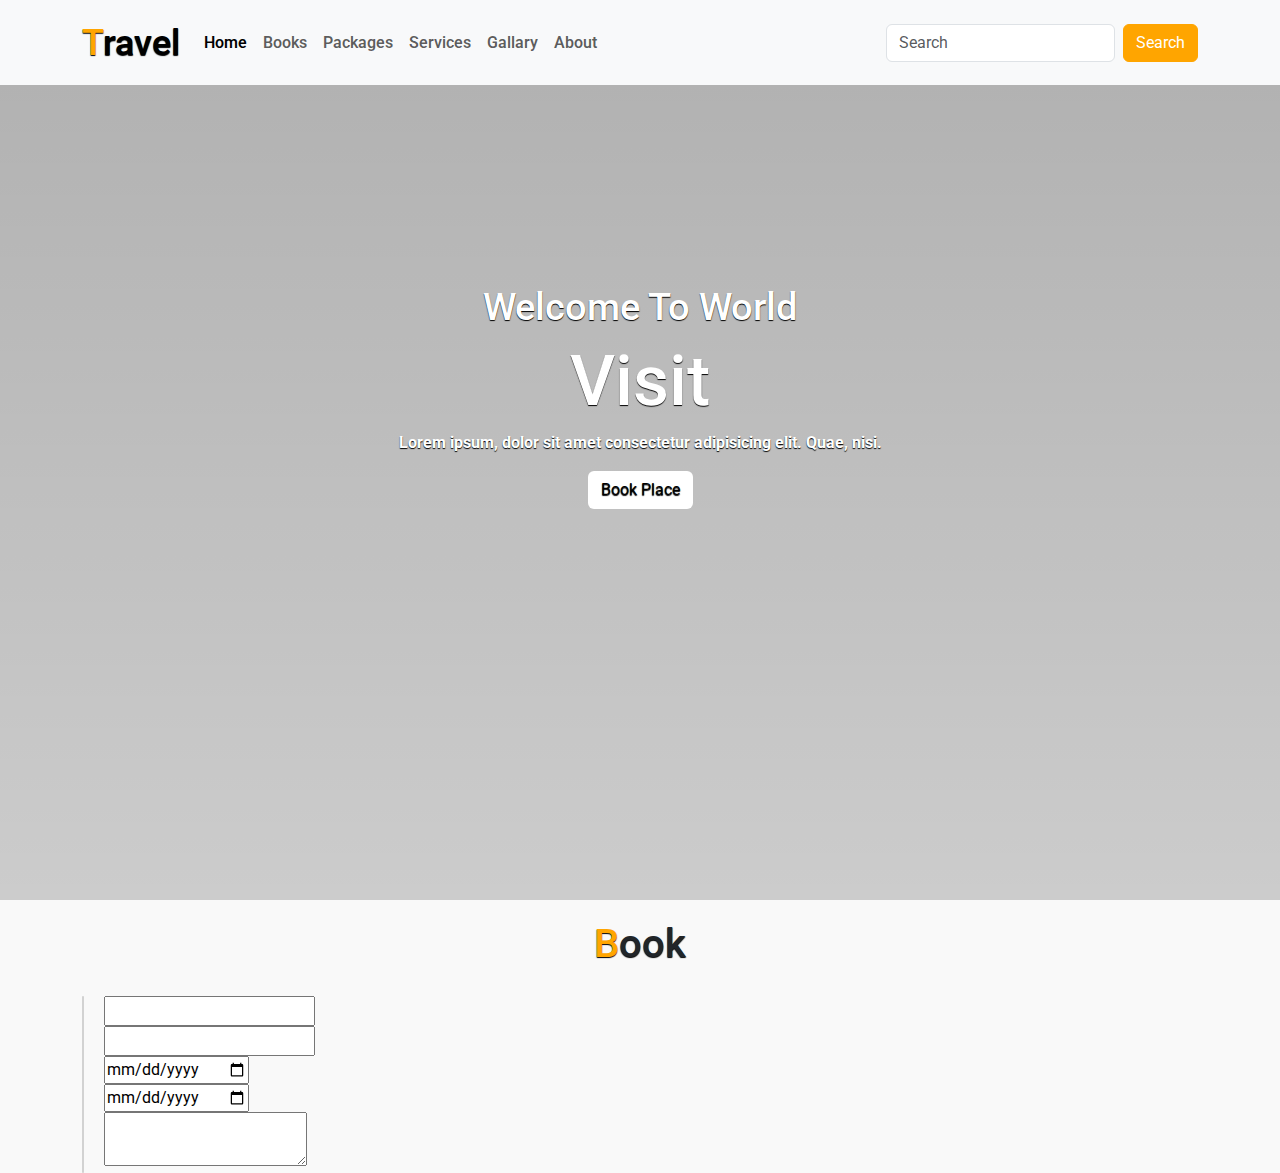
==== html/html.html @ ecad00f1 "file" ====
<!DOCTYPE html>
<html lang="en">
<head>
    <meta charset="UTF-8">
    <meta name="viewport" content="width=device-width, initial-scale=1.0">
    <title>Travel Website</title>
    <link rel="stylesheet" href="/css/bootstrap.min.css">
    <link rel="stylesheet" href="/css/all.min.css">
    <link rel="stylesheet" href="/css/css.css">
    <link rel="preconnect" href="https://fonts.googleapis.com">
    <link rel="preconnect" href="https://fonts.gstatic.com" crossorigin>
    <link href="https://fonts.googleapis.com/css2?family=Roboto:wght@300;400;500;700;900&display=swap" rel="stylesheet">
</head>
<body>
    <nav class="navbar navbar-expand-lg bg-body-tertiary">
        <div class="container">
            <a class="navbar-brand" href="/html/html.html"><span>T</span>ravel</a>
            <button class="navbar-toggler" type="button" data-bs-toggle="collapse" data-bs-target="#navbarTogglerDemo03"
                aria-controls="navbarTogglerDemo03" aria-expanded="false" aria-label="Toggle navigation">
                <span> <i class="fa-solid fa-bars"></i></span>
            </button>
            <div class="collapse navbar-collapse" id="navbarTogglerDemo03">
                <ul class="navbar-nav me-auto mb-2 mb-lg-0">
                    <li class="nav-item">
                        <a class="nav-link active" aria-current="page" href="#">Home</a>
                    </li>
                    <li class="nav-item">
                        <a class="nav-link" href="#book">Books</a>
                    </li>
                    <li class="nav-item">
                        <a class="nav-link" href="#packages">Packages</a>
                    </li>
                    <li class="nav-item">
                        <a class="nav-link" href="#services">Services</a>
                    </li>
                    <li class="nav-item">
                        <a class="nav-link" href="#gallary">Gallary</a>
                    </li>
                    <li class="nav-item">
                        <a class="nav-link" href="#about">About</a>
                    </li>
                </ul>
                <form class="d-flex" role="search">
                    <input class="form-control me-2" type="search" placeholder="Search" aria-label="Search">
                    <button class="btn btn-outline-success" type="submit">Search</button>
                </form>
            </div>
        </div>
    </nav>


    <div class="home">
        <div class="content">
            <h3>Welcome To World</h3>
            <h1>Visit <span class="changecontent"></span></h1>
            <p>Lorem ipsum, dolor sit amet consectetur adipisicing elit. Quae, nisi.</p>
            <a class="btn" href="#book">Book Place</a>
        </div>
    </div>

    <div class="book">
        <div class="container">
            <div class="title">
                <h1><span>B</span>ook</h1>
            </div>
            <div class="books d-md-flex d-lg-flex ">
                <div class="card"><img src="/images/book-img.png" alt=""></div>
                <form action="">
                    <input class="d-block" type="text">
                    <input  class="d-block" type="text">
                    <input  class="d-block" type="date">
                    <input  class="d-block" type="date">
                    <textarea class=""></textarea>
                </form>
            </div>
        </div>
    </div>

    <script src="/js/bootstrap.bundle.min.js"></script>
    <script src="/js/all.min.js"></script>
    <script src="/js/js.js"></script>
</body>
</html>
---- css/css.css ----
:root{
    --main-color:#ffa500;
    --sec-color:#f9f9f9;
}
/* constant */
ul{
    list-style: none;
}
a{
    text-decoration: none;
}
/* constant */
body{
    font-family: "Roboto", sans-serif;
}
.title{
text-align: center;
padding-top: 20px;
padding-bottom: 20px;
}
.title h1{
text-shadow: 0px 1px 1px black;
}
.title span{
    color: var(--main-color);
}
/* nav */
nav{
height: 85px;
font-size: 16px;
font-weight: 550;
}
.navbar .navbar-brand{
font-size: 36px;
font-weight: 550;
text-shadow: 0px 1px 1px black;
}
.navbar .navbar-brand span{
color: var(--main-color);
}
.navbar-toggler span{
    color: var(--main-color);
    border: none;
}
.navbar ul{
    color: black;
}
.navbar .li{

}
.navbar .li:hover{
    color: white;
    background-color: var(--main-color);
}
.navbar .li a{
    color: black;
}
.btn-outline-success{
    background-color: var(--main-color);
    color: white;
    border-color: var(--main-color);
}
/* nav */
/* home */
.home{
    width: 100%;
    height: calc(100vh - 85px);
    background-image: linear-gradient(rgba(0,0,0,0.3),rgba(0,0,0,0.2)), url(/images/about-img.png);
    background-size: cover;
}
.home .content{
    text-align: center;
    padding-top: 200px;
    color: white;
}
.home .content h3{
font-size: 38px;
    text-shadow: 0px 1px 1px black;
}
.home .content h1{
font-size: 70px;
    text-shadow: 0px 1px 1px black;
}
.home .content span{
    color: var(--main-color);
}
.changecontent::after{
    content: ' ';
    color: #ffa500;
    text-shadow: 0px 1px 1px black;
    animation: changetext 10s infinite linear;
}
@keyframes changetext{
    0%{content: "France";}
    10%{content: "Spain";}
    20%{content: "United States";}
    30%{content: "China";}
    40%{content: "India";}
    50%{content: "Pakistan";}
    60%{content: "Italy";}
    70%{content: "Turkey";}
    80%{content: "Mexico";}
    90%{content: "Germany";}
    100%{content: "United kingdom";}
} 
.home .content p{
    font-weight: bold;
        text-shadow: 0px 1px 1px black;
}
.home .content a{
    background-color: white;
    color: black;
    font-size: medium;
    font-weight: normal;
    text-shadow: 0px 1px 1px black;
}
.home .content a:hover{
    background-color: var(--main-color);
    color: white;
}
/* home*/
/* book */
.book{
    background-color:var(--sec-color);
}
.book .books{
gap: 20px;
}
.book .books div{
    background-color: white;
    box-shadow: 0px 5px 9px -5px black;
    border-radius: 10px;
    
}
.books .book form{

}
/* book */
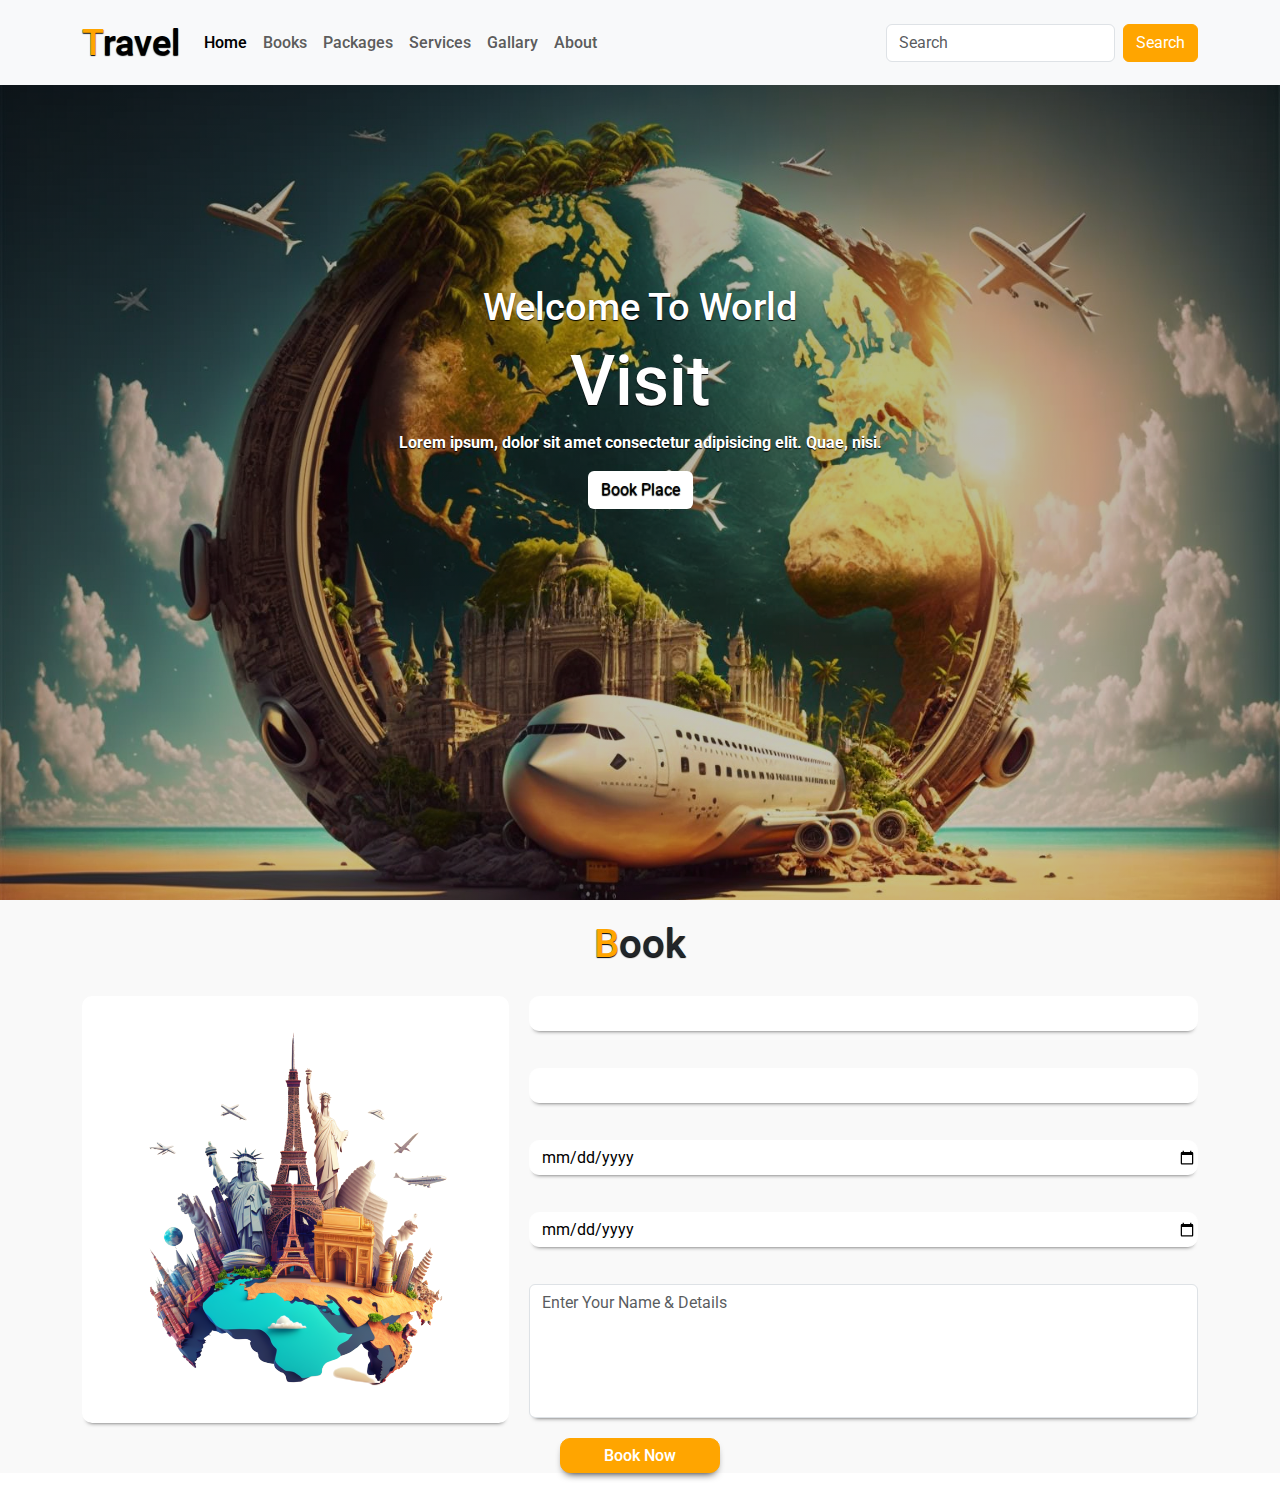
==== commit 51cb8b79: "book" ====
--- a/html/html.html
+++ b/html/html.html
@@ -58,23 +58,26 @@
         </div>
     </div>
 
-    <div class="book">
+
+    <div class="book ">
         <div class="container">
             <div class="title">
                 <h1><span>B</span>ook</h1>
             </div>
             <div class="books d-md-flex d-lg-flex ">
                 <div class="card"><img src="/images/book-img.png" alt=""></div>
-                <form action="">
-                    <input class="d-block" type="text">
-                    <input  class="d-block" type="text">
-                    <input  class="d-block" type="date">
-                    <input  class="d-block" type="date">
-                    <textarea class=""></textarea>
+                <form action="" class="flex-grow-1">
+                    <input class="d-block w-100" type="text">
+                    <input  class="d-block w-100" type="text">
+                    <input  class="d-block w-100" type="date">
+                    <input  class="d-block w-100" type="date">
+                    <textarea class="w-100 form-control" rows="5" name="text" placeholder="Enter Your Name & Details"></textarea>
                 </form>
             </div>
+            <input type="submit" value="Book Now" class="submit d-block ms-auto me-auto " required >
         </div>
     </div>
+
 
     <script src="/js/bootstrap.bundle.min.js"></script>
     <script src="/js/all.min.js"></script>
--- a/css/css.css
+++ b/css/css.css
@@ -128,11 +128,36 @@
 }
 .book .books div{
     background-color: white;
-    box-shadow: 0px 5px 9px -5px black;
+    box-shadow: 0px 5px 5px -6px black;
     border-radius: 10px;
-    
+    margin-bottom: 15px;
+    border: white;
 }
-.books .book form{
+.book form{
 
 }
+.book input{
+    border-radius: 10px;
+    box-shadow: 0px 5px 5px -6px black;
+    margin-bottom: 37px;
+    border: 1px solid white;
+    height: 35px;
+    padding-left: 12px;
+}
+.books textarea{
+    resize: none;
+    box-shadow: 0px 5px 5px -6px black;
+}
+.book .submit{
+    background-color: var(--main-color);
+    color: white;
+    border-radius: 10px;
+    padding-left: 15px;
+    padding-right: 15px;
+    border: 1px solid var(--main-color);
+    box-shadow: 0px 5px 9px -5px black;
+    width: 160px;
+    font-size: 16px;
+    font-weight: 550;
+}
 /* book */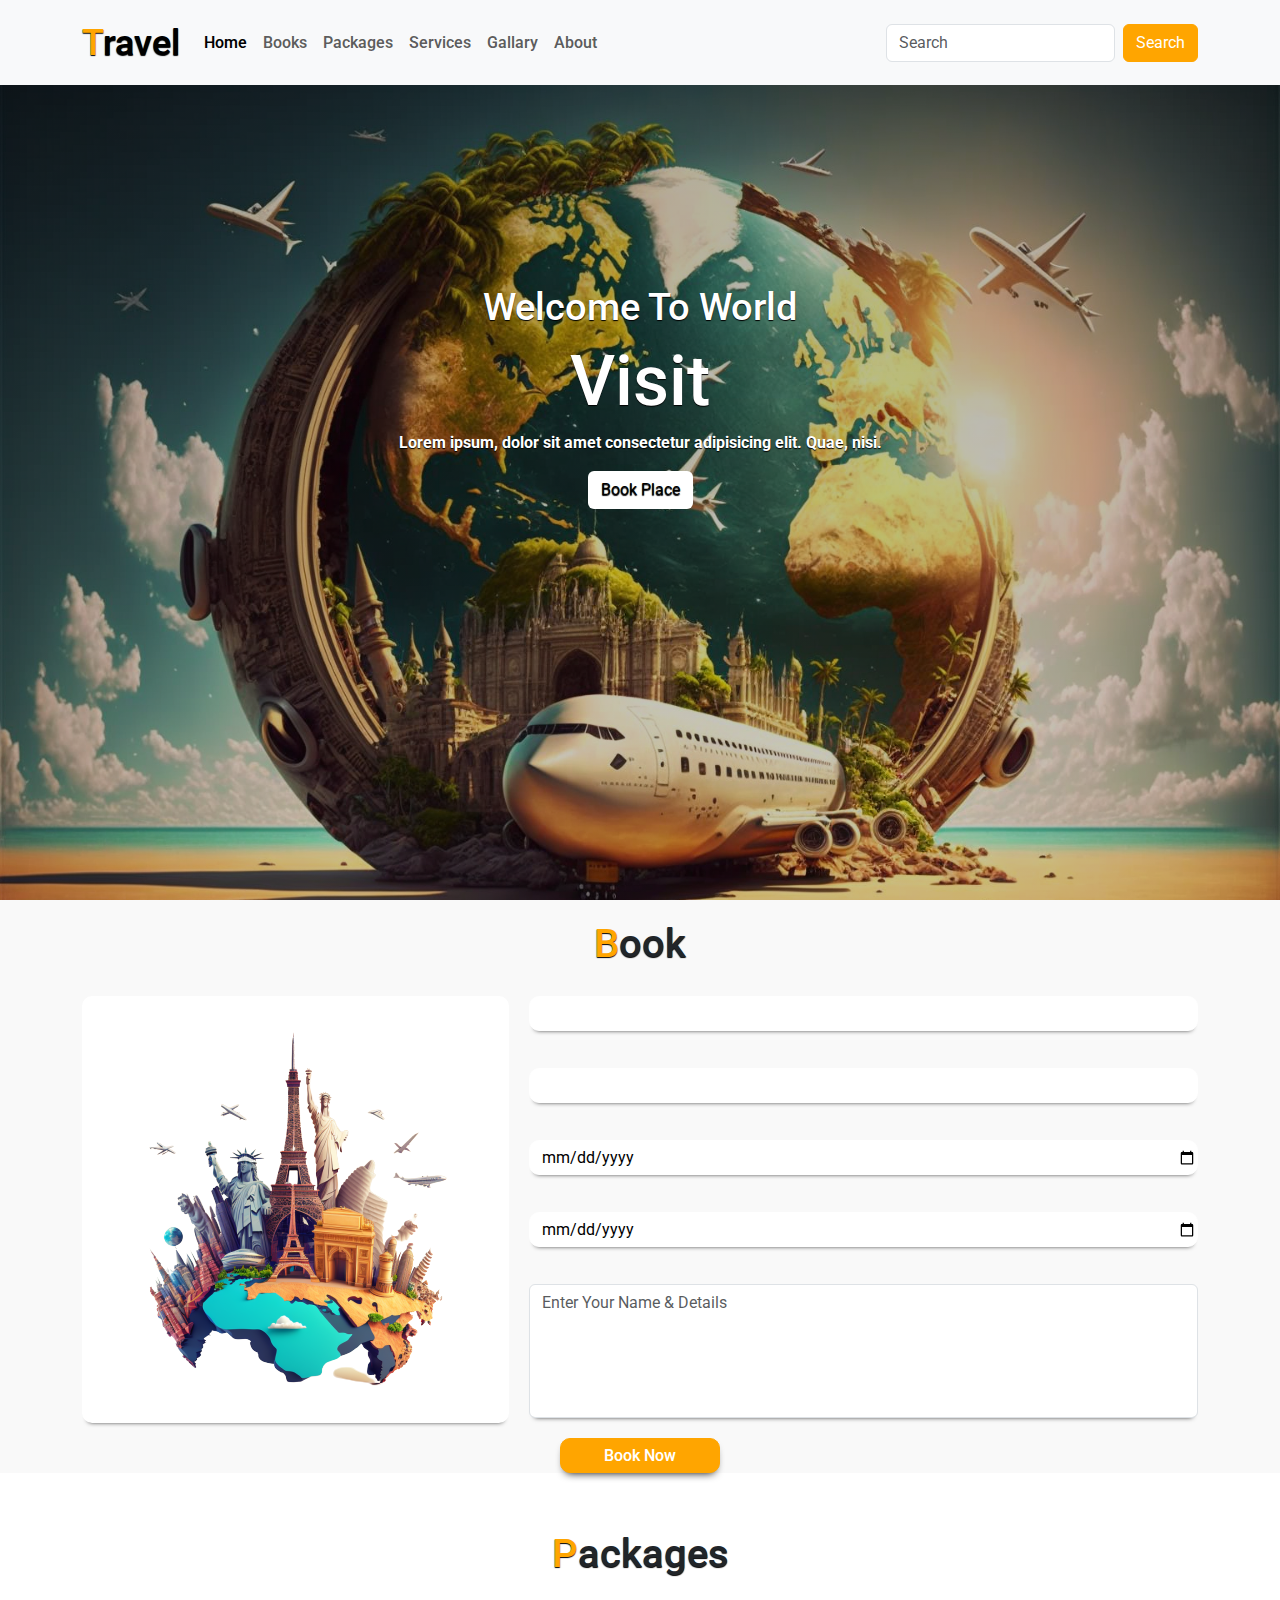
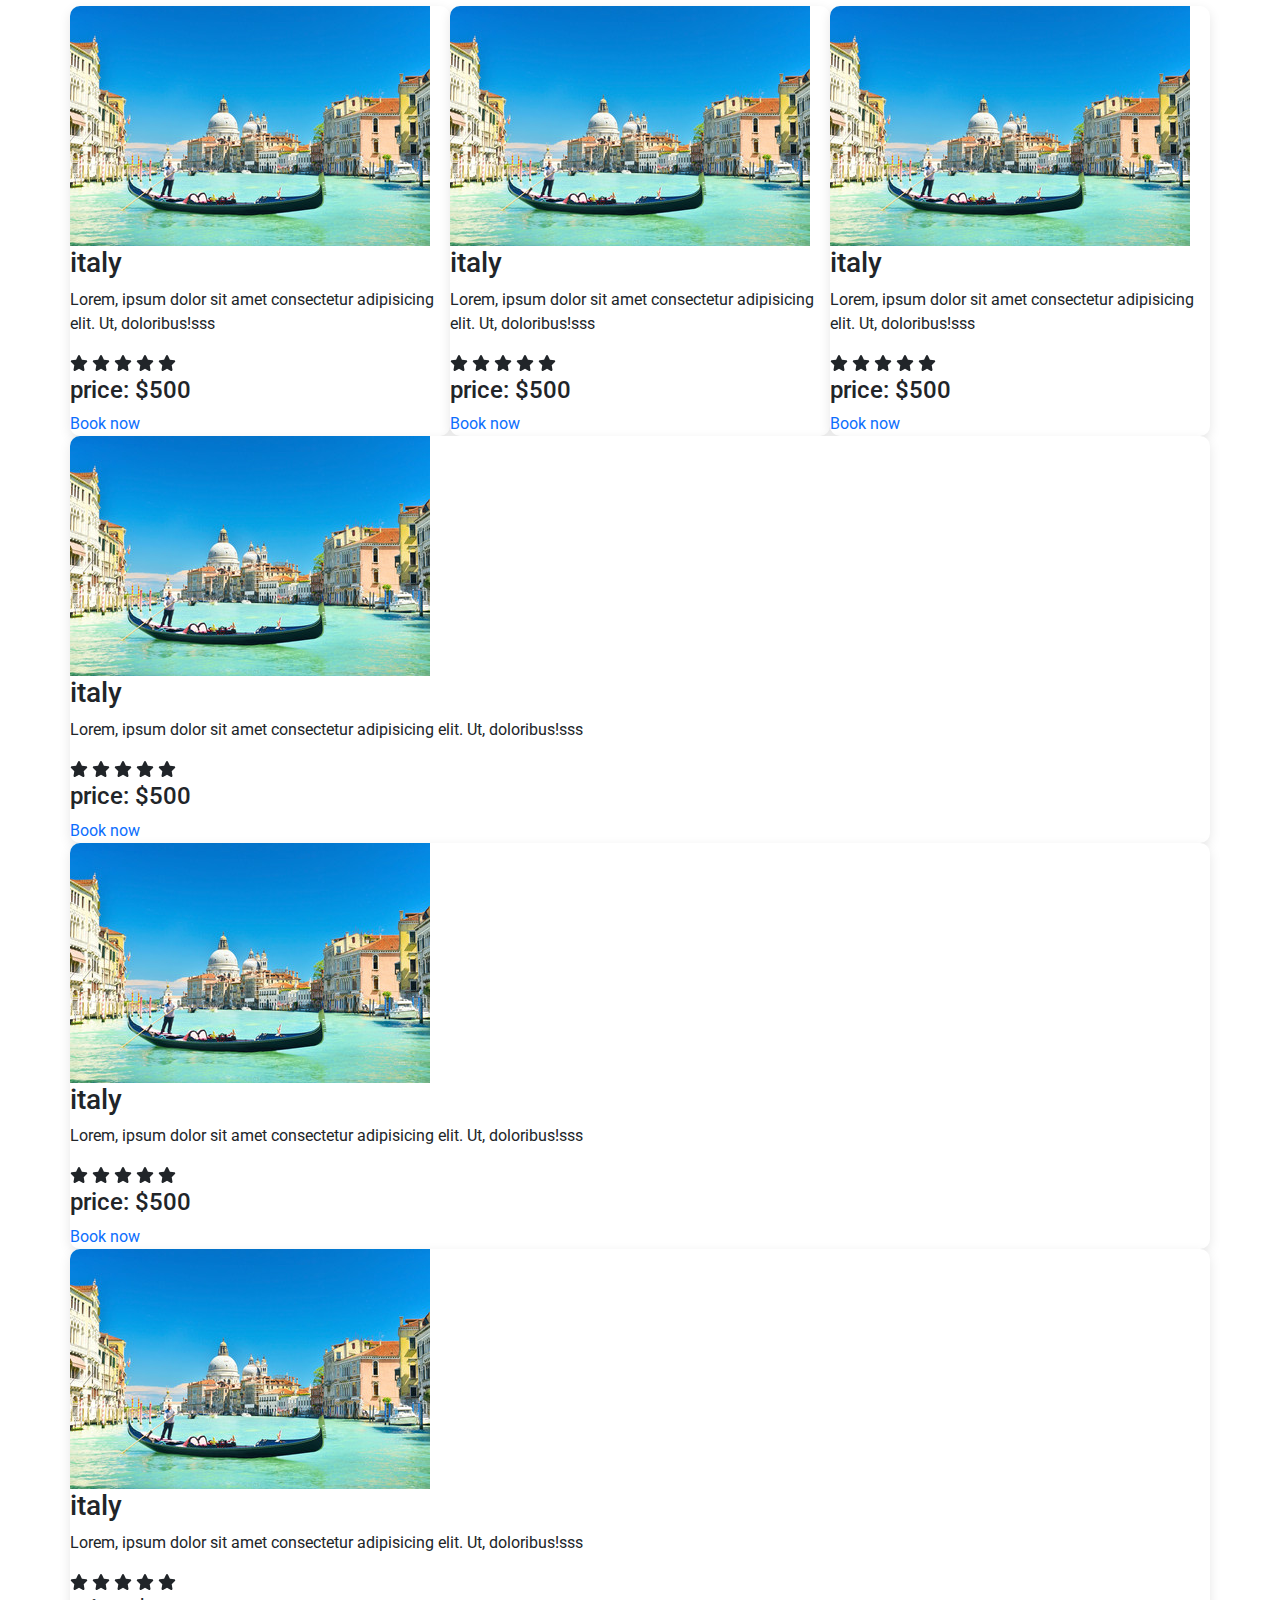
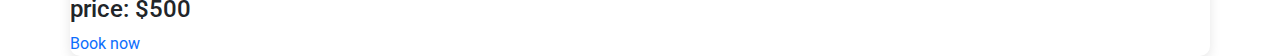
==== commit 0cc68561: "book" ====
--- a/html/html.html
+++ b/html/html.html
@@ -79,6 +79,119 @@
     </div>
 
 
+    <div class="packages">
+        <div class="container">
+            <div class="title">
+                <h1><span>P</span>ackages</h1>
+            </div>
+            <div class="row">
+                <div class="card-body col-4">
+                    <img src="/images/italy.png" alt="" >
+                    <div class="info">
+                        <h3>italy</h3>
+                        <p>Lorem, ipsum dolor sit amet consectetur adipisicing elit. Ut, doloribus!sss</p>
+                        <div class="rate">
+                            <i class="fa-solid fa-star "></i>
+                            <i class="fa-solid fa-star "></i>
+                            <i class="fa-solid fa-star "></i>
+                            <i class="fa-solid fa-star "></i>
+                            <i class="fa-solid fa-star "></i>
+                        
+                        </div>
+                        <h4>price: <span>$500</span></h4>
+                        <a href="#">Book now</a>
+                    </div>
+                </div>
+                <div class="card-body col-4">
+                    <img src="/images/italy.png" alt="" >
+                    <div class="info">
+                        <h3>italy</h3>
+                        <p>Lorem, ipsum dolor sit amet consectetur adipisicing elit. Ut, doloribus!sss</p>
+                        <div class="rate">
+                            <i class="fa-solid fa-star "></i>
+                            <i class="fa-solid fa-star "></i>
+                            <i class="fa-solid fa-star "></i>
+                            <i class="fa-solid fa-star "></i>
+                            <i class="fa-solid fa-star "></i>
+                        
+                        </div>
+                        <h4>price: <span>$500</span></h4>
+                        <a href="#">Book now</a>
+                    </div>
+                </div>
+                <div class="card-body col-4">
+                    <img src="/images/italy.png" alt="" >
+                    <div class="info">
+                        <h3>italy</h3>
+                        <p>Lorem, ipsum dolor sit amet consectetur adipisicing elit. Ut, doloribus!sss</p>
+                        <div class="rate">
+                            <i class="fa-solid fa-star "></i>
+                            <i class="fa-solid fa-star "></i>
+                            <i class="fa-solid fa-star "></i>
+                            <i class="fa-solid fa-star "></i>
+                            <i class="fa-solid fa-star "></i>
+                        
+                        </div>
+                        <h4>price: <span>$500</span></h4>
+                        <a href="#">Book now</a>
+                    </div>
+                </div>
+            </div>
+            <div class="row">
+                <div class="card-body col">
+                    <img src="/images/italy.png" alt="" >
+                    <div class="info">
+                        <h3>italy</h3>
+                        <p>Lorem, ipsum dolor sit amet consectetur adipisicing elit. Ut, doloribus!sss</p>
+                        <div class="rate">
+                            <i class="fa-solid fa-star "></i>
+                            <i class="fa-solid fa-star "></i>
+                            <i class="fa-solid fa-star "></i>
+                            <i class="fa-solid fa-star "></i>
+                            <i class="fa-solid fa-star "></i>
+                        
+                        </div>
+                        <h4>price: <span>$500</span></h4>
+                        <a href="#">Book now</a>
+                    </div>
+                </div>
+                <div class="card-body col">
+                    <img src="/images/italy.png" alt="" >
+                    <div class="info">
+                        <h3>italy</h3>
+                        <p>Lorem, ipsum dolor sit amet consectetur adipisicing elit. Ut, doloribus!sss</p>
+                        <div class="rate">
+                            <i class="fa-solid fa-star "></i>
+                            <i class="fa-solid fa-star "></i>
+                            <i class="fa-solid fa-star "></i>
+                            <i class="fa-solid fa-star "></i>
+                            <i class="fa-solid fa-star "></i>
+                        
+                        </div>
+                        <h4>price: <span>$500</span></h4>
+                        <a href="#">Book now</a>
+                    </div>
+                </div>
+                <div class="card-body col">
+                    <img src="/images/italy.png" alt="" >
+                    <div class="info">
+                        <h3>italy</h3>
+                        <p>Lorem, ipsum dolor sit amet consectetur adipisicing elit. Ut, doloribus!sss</p>
+                        <div class="rate">
+                            <i class="fa-solid fa-star "></i>
+                            <i class="fa-solid fa-star "></i>
+                            <i class="fa-solid fa-star "></i>
+                            <i class="fa-solid fa-star "></i>
+                            <i class="fa-solid fa-star "></i>
+                        
+                        </div>
+                        <h4>price: <span>$500</span></h4>
+                        <a href="#">Book now</a>
+                    </div>
+                </div>
+            </div>
+        </div>
+    </div>
     <script src="/js/bootstrap.bundle.min.js"></script>
     <script src="/js/all.min.js"></script>
     <script src="/js/js.js"></script>
--- a/css/css.css
+++ b/css/css.css
@@ -160,4 +160,17 @@
     font-size: 16px;
     font-weight: 550;
 }
-/* book */+
+/* book */
+/* packages */
+.packages{
+    
+}
+.card-body{
+    border: none;
+    border-radius: 10px;
+    overflow: hidden;
+    box-shadow: rgba(0,0,0,0.1) 0px 4px 12px;
+    background-color: white;
+}
+/* packages */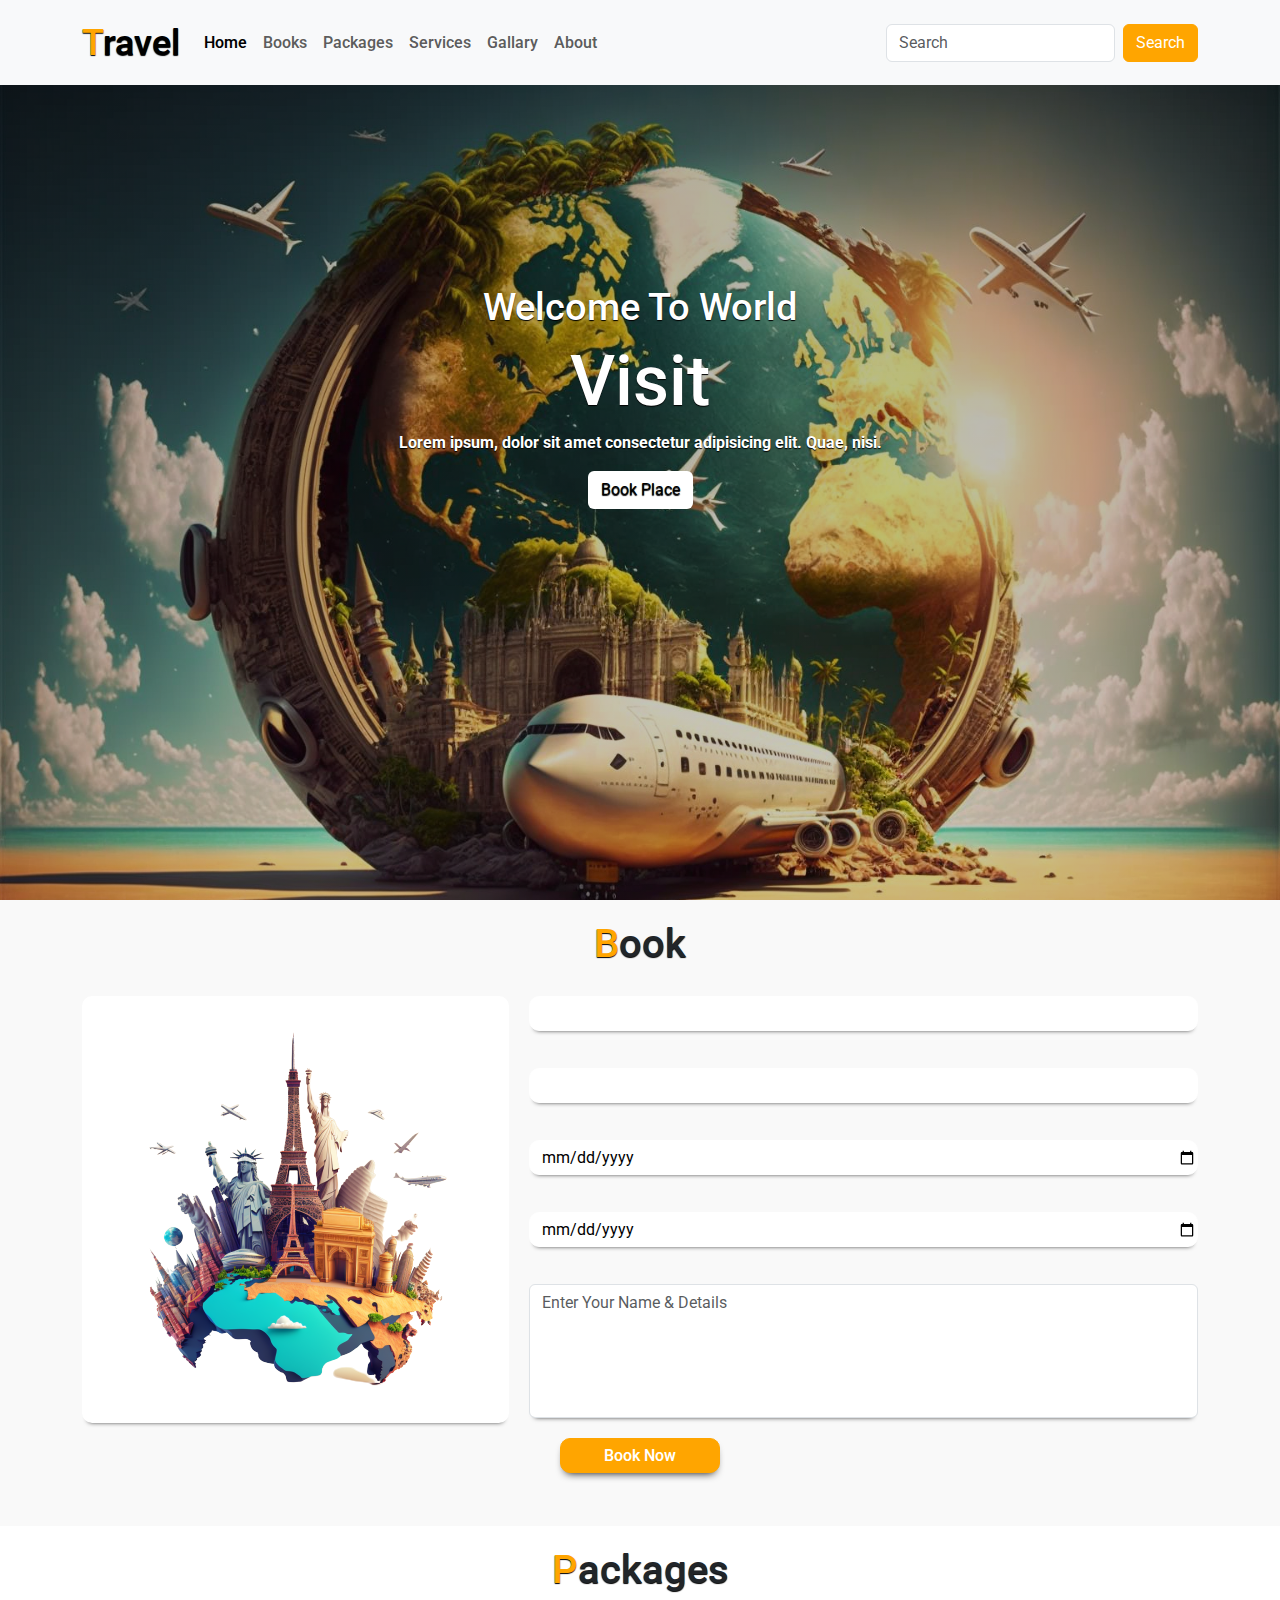
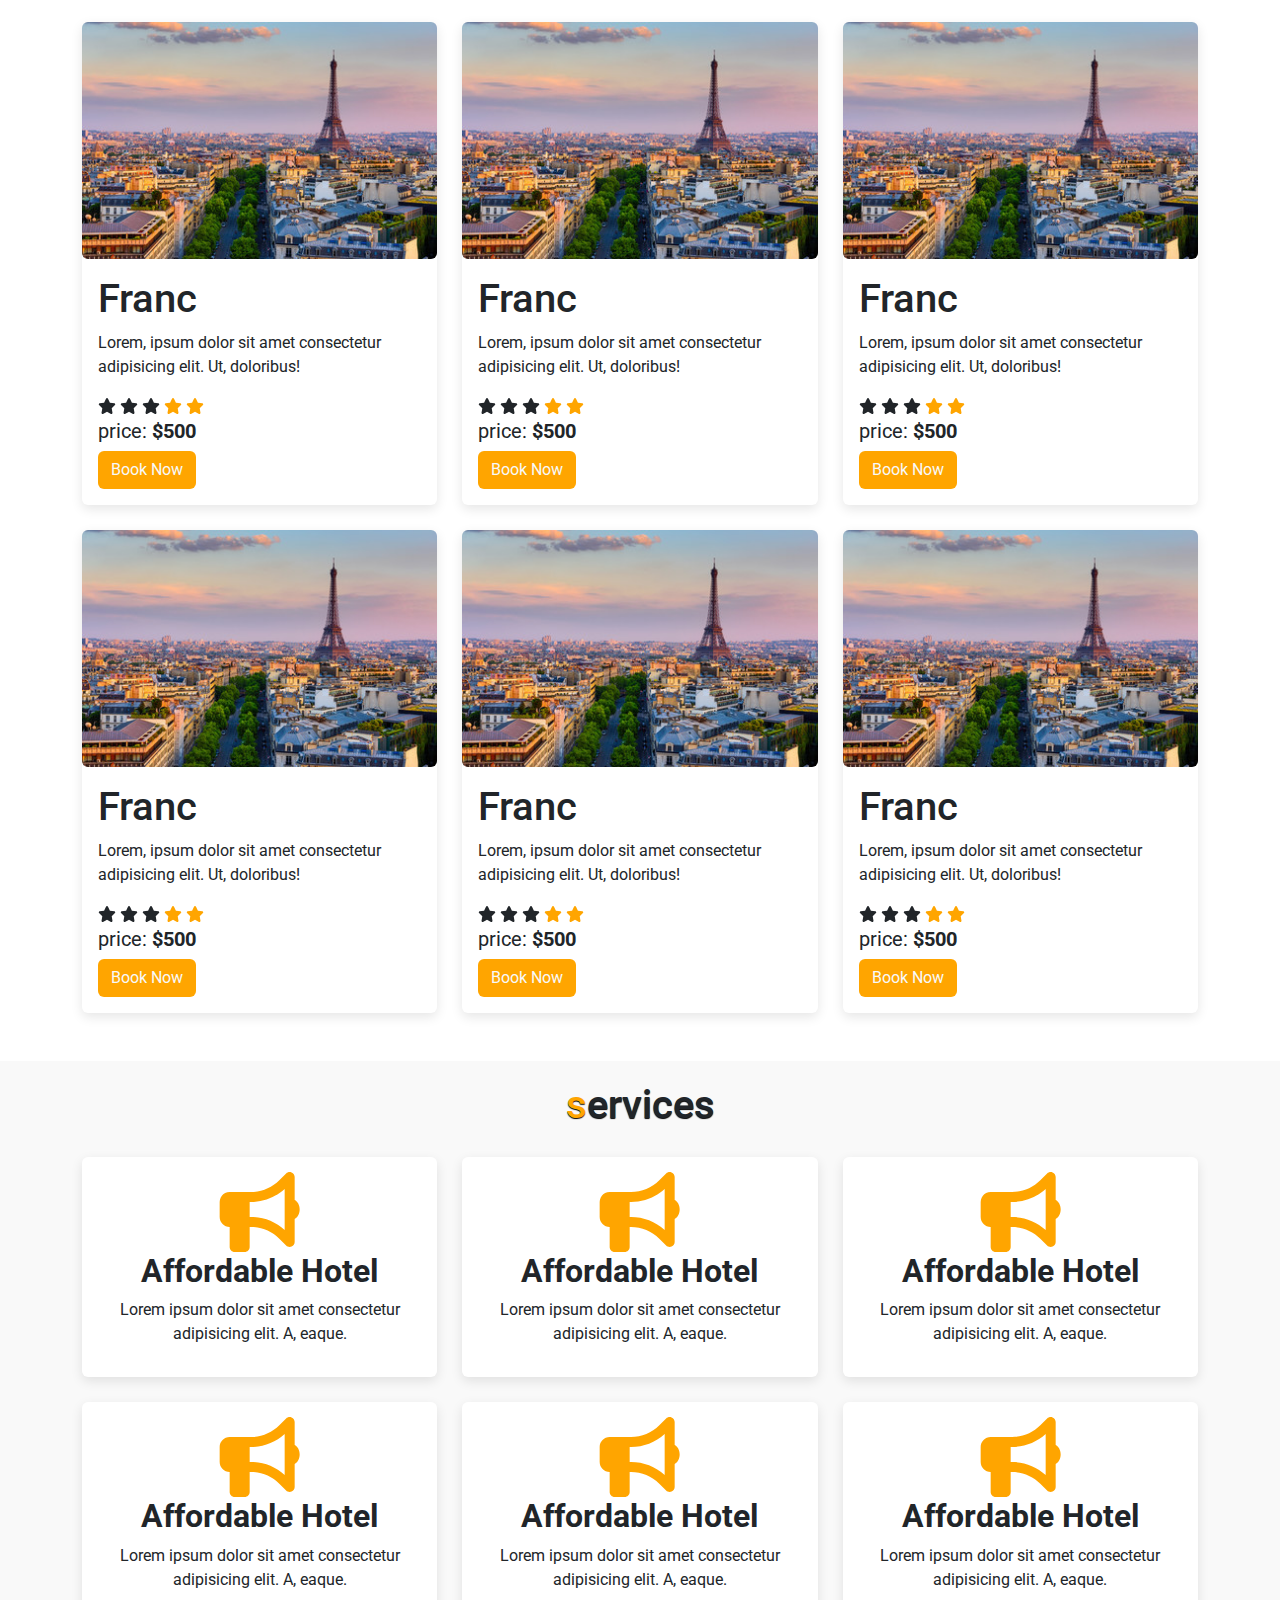
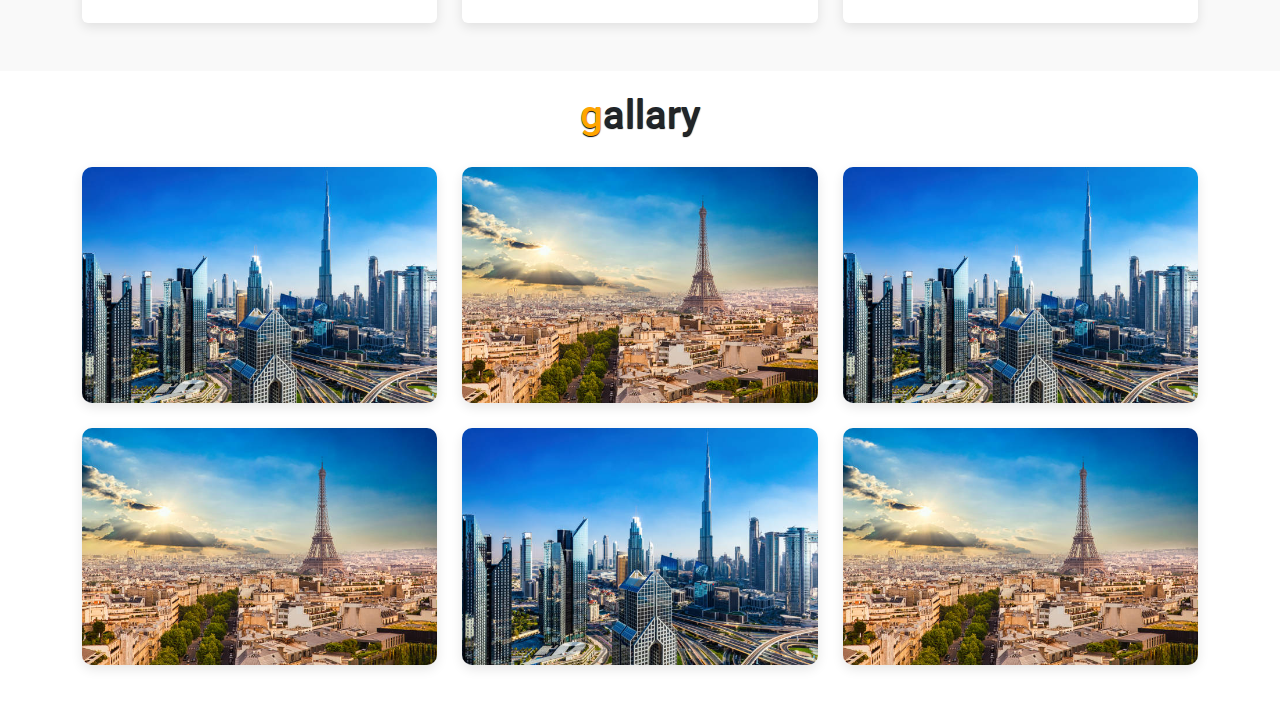
==== commit c27ed6b8: "gallary pac" ====
--- a/html/html.html
+++ b/html/html.html
@@ -49,7 +49,7 @@
     </nav>
 
 
-    <div class="home">
+    <div class="home pb-5">
         <div class="content">
             <h3>Welcome To World</h3>
             <h1>Visit <span class="changecontent"></span></h1>
@@ -59,7 +59,7 @@
     </div>
 
 
-    <div class="book ">
+    <div class="book pb-3 ">
         <div class="container">
             <div class="title">
                 <h1><span>B</span>ook</h1>
@@ -79,119 +79,196 @@
     </div>
 
 
-    <div class="packages">
+    <div class="packages pb-5">
         <div class="container">
             <div class="title">
                 <h1><span>P</span>ackages</h1>
             </div>
-            <div class="row">
-                <div class="card-body col-4">
-                    <img src="/images/italy.png" alt="" >
-                    <div class="info">
-                        <h3>italy</h3>
-                        <p>Lorem, ipsum dolor sit amet consectetur adipisicing elit. Ut, doloribus!sss</p>
-                        <div class="rate">
-                            <i class="fa-solid fa-star "></i>
-                            <i class="fa-solid fa-star "></i>
-                            <i class="fa-solid fa-star "></i>
-                            <i class="fa-solid fa-star "></i>
-                            <i class="fa-solid fa-star "></i>
-                        
-                        </div>
-                        <h4>price: <span>$500</span></h4>
-                        <a href="#">Book now</a>
-                    </div>
-                </div>
-                <div class="card-body col-4">
-                    <img src="/images/italy.png" alt="" >
-                    <div class="info">
-                        <h3>italy</h3>
-                        <p>Lorem, ipsum dolor sit amet consectetur adipisicing elit. Ut, doloribus!sss</p>
-                        <div class="rate">
-                            <i class="fa-solid fa-star "></i>
-                            <i class="fa-solid fa-star "></i>
-                            <i class="fa-solid fa-star "></i>
-                            <i class="fa-solid fa-star "></i>
-                            <i class="fa-solid fa-star "></i>
-                        
-                        </div>
-                        <h4>price: <span>$500</span></h4>
-                        <a href="#">Book now</a>
-                    </div>
-                </div>
-                <div class="card-body col-4">
-                    <img src="/images/italy.png" alt="" >
-                    <div class="info">
-                        <h3>italy</h3>
-                        <p>Lorem, ipsum dolor sit amet consectetur adipisicing elit. Ut, doloribus!sss</p>
-                        <div class="rate">
-                            <i class="fa-solid fa-star "></i>
-                            <i class="fa-solid fa-star "></i>
-                            <i class="fa-solid fa-star "></i>
-                            <i class="fa-solid fa-star "></i>
-                            <i class="fa-solid fa-star "></i>
-                        
-                        </div>
-                        <h4>price: <span>$500</span></h4>
-                        <a href="#">Book now</a>
-                    </div>
-                </div>
-            </div>
-            <div class="row">
-                <div class="card-body col">
-                    <img src="/images/italy.png" alt="" >
-                    <div class="info">
-                        <h3>italy</h3>
-                        <p>Lorem, ipsum dolor sit amet consectetur adipisicing elit. Ut, doloribus!sss</p>
-                        <div class="rate">
-                            <i class="fa-solid fa-star "></i>
-                            <i class="fa-solid fa-star "></i>
-                            <i class="fa-solid fa-star "></i>
-                            <i class="fa-solid fa-star "></i>
-                            <i class="fa-solid fa-star "></i>
-                        
-                        </div>
-                        <h4>price: <span>$500</span></h4>
-                        <a href="#">Book now</a>
-                    </div>
-                </div>
-                <div class="card-body col">
-                    <img src="/images/italy.png" alt="" >
-                    <div class="info">
-                        <h3>italy</h3>
-                        <p>Lorem, ipsum dolor sit amet consectetur adipisicing elit. Ut, doloribus!sss</p>
-                        <div class="rate">
-                            <i class="fa-solid fa-star "></i>
-                            <i class="fa-solid fa-star "></i>
-                            <i class="fa-solid fa-star "></i>
-                            <i class="fa-solid fa-star "></i>
-                            <i class="fa-solid fa-star "></i>
-                        
-                        </div>
-                        <h4>price: <span>$500</span></h4>
-                        <a href="#">Book now</a>
-                    </div>
-                </div>
-                <div class="card-body col">
-                    <img src="/images/italy.png" alt="" >
-                    <div class="info">
-                        <h3>italy</h3>
-                        <p>Lorem, ipsum dolor sit amet consectetur adipisicing elit. Ut, doloribus!sss</p>
-                        <div class="rate">
-                            <i class="fa-solid fa-star "></i>
-                            <i class="fa-solid fa-star "></i>
-                            <i class="fa-solid fa-star "></i>
-                            <i class="fa-solid fa-star "></i>
-                            <i class="fa-solid fa-star "></i>
-                        
-                        </div>
-                        <h4>price: <span>$500</span></h4>
-                        <a href="#">Book now</a>
+            
+            <div class="box-container">
+                <div class="card">
+                    <img src="/images/france.png" alt="">
+                    <div class="card-body">
+                        <h1>Franc</h1>
+                        <p>Lorem, ipsum dolor sit amet consectetur adipisicing elit. Ut, doloribus!</p>
+                        <div class="rate">
+                            <i class="fa-solid fa-star "></i>
+                            <i class="fa-solid fa-star "></i>
+                            <i class="fa-solid fa-star "></i>
+                            <i class="fa-solid fa-star checked"></i>
+                            <i class="fa-solid fa-star checked"></i>
+                        </div>
+                        <h6 class="fw-normal fs-5">price: <span class="fw-bolder ">$500</span></h6>
+                        <a href="#" class="btn link-light">Book Now</a>
+                    </div>
+                </div>
+                <div class="card">
+                    <img src="/images/france.png" alt="">
+                    <div class="card-body">
+                        <h1>Franc</h1>
+                        <p>Lorem, ipsum dolor sit amet consectetur adipisicing elit. Ut, doloribus!</p>
+                        <div class="rate">
+                            <i class="fa-solid fa-star "></i>
+                            <i class="fa-solid fa-star "></i>
+                            <i class="fa-solid fa-star "></i>
+                            <i class="fa-solid fa-star checked"></i>
+                            <i class="fa-solid fa-star checked"></i>
+                        </div>
+                        <h6 class="fw-normal fs-5">price: <span class="fw-bolder ">$500</span></h6>
+                        <a href="#" class="btn link-light">Book Now</a>
+                    </div>
+                </div>
+                <div class="card">
+                    <img src="/images/france.png" alt="">
+                    <div class="card-body">
+                        <h1>Franc</h1>
+                        <p>Lorem, ipsum dolor sit amet consectetur adipisicing elit. Ut, doloribus!</p>
+                        <div class="rate">
+                            <i class="fa-solid fa-star "></i>
+                            <i class="fa-solid fa-star "></i>
+                            <i class="fa-solid fa-star "></i>
+                            <i class="fa-solid fa-star checked"></i>
+                            <i class="fa-solid fa-star checked"></i>
+                        </div>
+                        <h6 class="fw-normal fs-5">price: <span class="fw-bolder ">$500</span></h6>
+                        <a href="#" class="btn link-light">Book Now</a>
+                    </div>
+                </div>
+                <div class="card">
+                    <img src="/images/france.png" alt="">
+                    <div class="card-body">
+                        <h1>Franc</h1>
+                        <p>Lorem, ipsum dolor sit amet consectetur adipisicing elit. Ut, doloribus!</p>
+                        <div class="rate">
+                            <i class="fa-solid fa-star "></i>
+                            <i class="fa-solid fa-star "></i>
+                            <i class="fa-solid fa-star "></i>
+                            <i class="fa-solid fa-star checked"></i>
+                            <i class="fa-solid fa-star checked"></i>
+                        </div>
+                        <h6 class="fw-normal fs-5">price: <span class="fw-bolder ">$500</span></h6>
+                        <a href="#" class="btn link-light">Book Now</a>
+                    </div>
+                </div>
+                <div class="card">
+                    <img src="/images/france.png" alt="">
+                    <div class="card-body">
+                        <h1>Franc</h1>
+                        <p>Lorem, ipsum dolor sit amet consectetur adipisicing elit. Ut, doloribus!</p>
+                        <div class="rate">
+                            <i class="fa-solid fa-star "></i>
+                            <i class="fa-solid fa-star "></i>
+                            <i class="fa-solid fa-star "></i>
+                            <i class="fa-solid fa-star checked"></i>
+                            <i class="fa-solid fa-star checked"></i>
+                        </div>
+                        <h6 class="fw-normal fs-5">price: <span class="fw-bolder ">$500</span></h6>
+                        <a href="#" class="btn link-light">Book Now</a>
+                    </div>
+                </div>
+                <div class="card">
+                    <img src="/images/france.png" alt="">
+                    <div class="card-body">
+                        <h1>Franc</h1>
+                        <p>Lorem, ipsum dolor sit amet consectetur adipisicing elit. Ut, doloribus!</p>
+                        <div class="rate">
+                            <i class="fa-solid fa-star "></i>
+                            <i class="fa-solid fa-star "></i>
+                            <i class="fa-solid fa-star "></i>
+                            <i class="fa-solid fa-star checked"></i>
+                            <i class="fa-solid fa-star checked"></i>
+                        </div>
+                        <h6 class="fw-normal fs-5">price: <span class="fw-bolder ">$500</span></h6>
+                        <a href="#" class="btn link-light">Book Now</a>
                     </div>
                 </div>
             </div>
         </div>
     </div>
+
+
+    <section class="services pb-5">
+        <div class="container">
+            <div class="title">
+                <h1><span>s</span>ervices</h1>
+            </div>
+            <div class="box-container">
+                <div class="card text-center">
+                    <i class="fas fa-bullhorn "></i>
+                    <div class="info">
+                        <h2 class="fw-bold">Affordable Hotel</h2>
+                        <p class="fw-normal">Lorem ipsum dolor sit amet consectetur adipisicing elit. A, eaque.</p>
+                    </div>
+                </div>
+                <div class="card text-center">
+                    <i class="fas fa-bullhorn "></i>
+                    <div class="info">
+                        <h2 class="fw-bold">Affordable Hotel</h2>
+                        <p class="fw-normal">Lorem ipsum dolor sit amet consectetur adipisicing elit. A, eaque.</p>
+                    </div>
+                </div>
+                <div class="card text-center">
+                    <i class="fas fa-bullhorn "></i>
+                    <div class="info">
+                        <h2 class="fw-bold">Affordable Hotel</h2>
+                        <p class="fw-normal">Lorem ipsum dolor sit amet consectetur adipisicing elit. A, eaque.</p>
+                    </div>
+                </div>
+                <div class="card text-center">
+                    <i class="fas fa-bullhorn "></i>
+                    <div class="info">
+                        <h2 class="fw-bold">Affordable Hotel</h2>
+                        <p class="fw-normal">Lorem ipsum dolor sit amet consectetur adipisicing elit. A, eaque.</p>
+                    </div>
+                </div>
+                <div class="card text-center">
+                    <i class="fas fa-bullhorn "></i>
+                    <div class="info">
+                        <h2 class="fw-bold">Affordable Hotel</h2>
+                        <p class="fw-normal">Lorem ipsum dolor sit amet consectetur adipisicing elit. A, eaque.</p>
+                    </div>
+                </div>
+                <div class="card text-center">
+                    <i class="fas fa-bullhorn "></i>
+                    <div class="info">
+                        <h2 class="fw-bold">Affordable Hotel</h2>
+                        <p class="fw-normal">Lorem ipsum dolor sit amet consectetur adipisicing elit. A, eaque.</p>
+                    </div>
+                </div>
+            </div>
+        </div>
+    </section>
+
+
+    <section class="Gallary mb-5">
+        <div class="container">
+            <div class="title">
+                <h1><span>g</span>allary</h1>
+            </div>
+            <div class="box-container">
+                <div class="card">
+                    <img src="/images/g3.png" alt="">
+                </div>
+                <div class="card">
+                    <img src="/images/g4.png" alt="">
+                </div>
+                <div class="card">
+                    <img src="/images/g3.png" alt="">
+                </div>
+                <div class="card">
+                    <img src="/images/g4.png" alt="">
+                </div>
+                <div class="card">
+                    <img src="/images/g3.png" alt="">
+                </div>
+                <div class="card">
+                    <img src="/images/g4.png" alt="">
+                </div>
+            </div>
+        </div>
+    </section>
+
+
     <script src="/js/bootstrap.bundle.min.js"></script>
     <script src="/js/all.min.js"></script>
     <script src="/js/js.js"></script>
--- a/css/css.css
+++ b/css/css.css
@@ -23,6 +23,10 @@
 }
 .title span{
     color: var(--main-color);
+}
+.btn{
+    background-color: var(--main-color);
+    color: white;
 }
 /* nav */
 nav{
@@ -166,11 +170,61 @@
 .packages{
     
 }
+.box-container{
+    display: grid;
+    grid-template-columns: repeat(auto-fit,minmax(300px,1fr));
+    gap: 25px;
+}
+.card{
+    border: none;
+    box-shadow: rgba(0,0,0,0.1) 0px 4px 12px;
+    background-color: white;
+}
+.packages img{
+    border-radius: 6px;
+}
 .card-body{
     border: none;
     border-radius: 10px;
     overflow: hidden;
-    box-shadow: rgba(0,0,0,0.1) 0px 4px 12px;
-    background-color: white;
-}
-/* packages */+    background-color: white;
+}
+.checked{
+    color: var(--main-color);
+}
+/* packages */
+/* ser */
+.services{
+    background-color: var(--sec-color);
+}
+.services .box-container svg{
+    color: var(--main-color);
+    font-size: 80px;
+}
+.services .card{
+    padding-top: 15px;
+    padding-bottom: 15px;
+}
+.services p{
+    font-weight: normal;
+}
+/* ser */
+/* Gallary */
+.Gallary{
+
+}
+.Gallary .card{
+    border-radius: 10px;
+}
+.Gallary img{
+    border-radius: 10px;
+    transition: .5s;
+    
+}
+.Gallary img:hover{
+    transform: scale(1.1);
+}
+/* Gallary */
+/* us */
+
+/* us */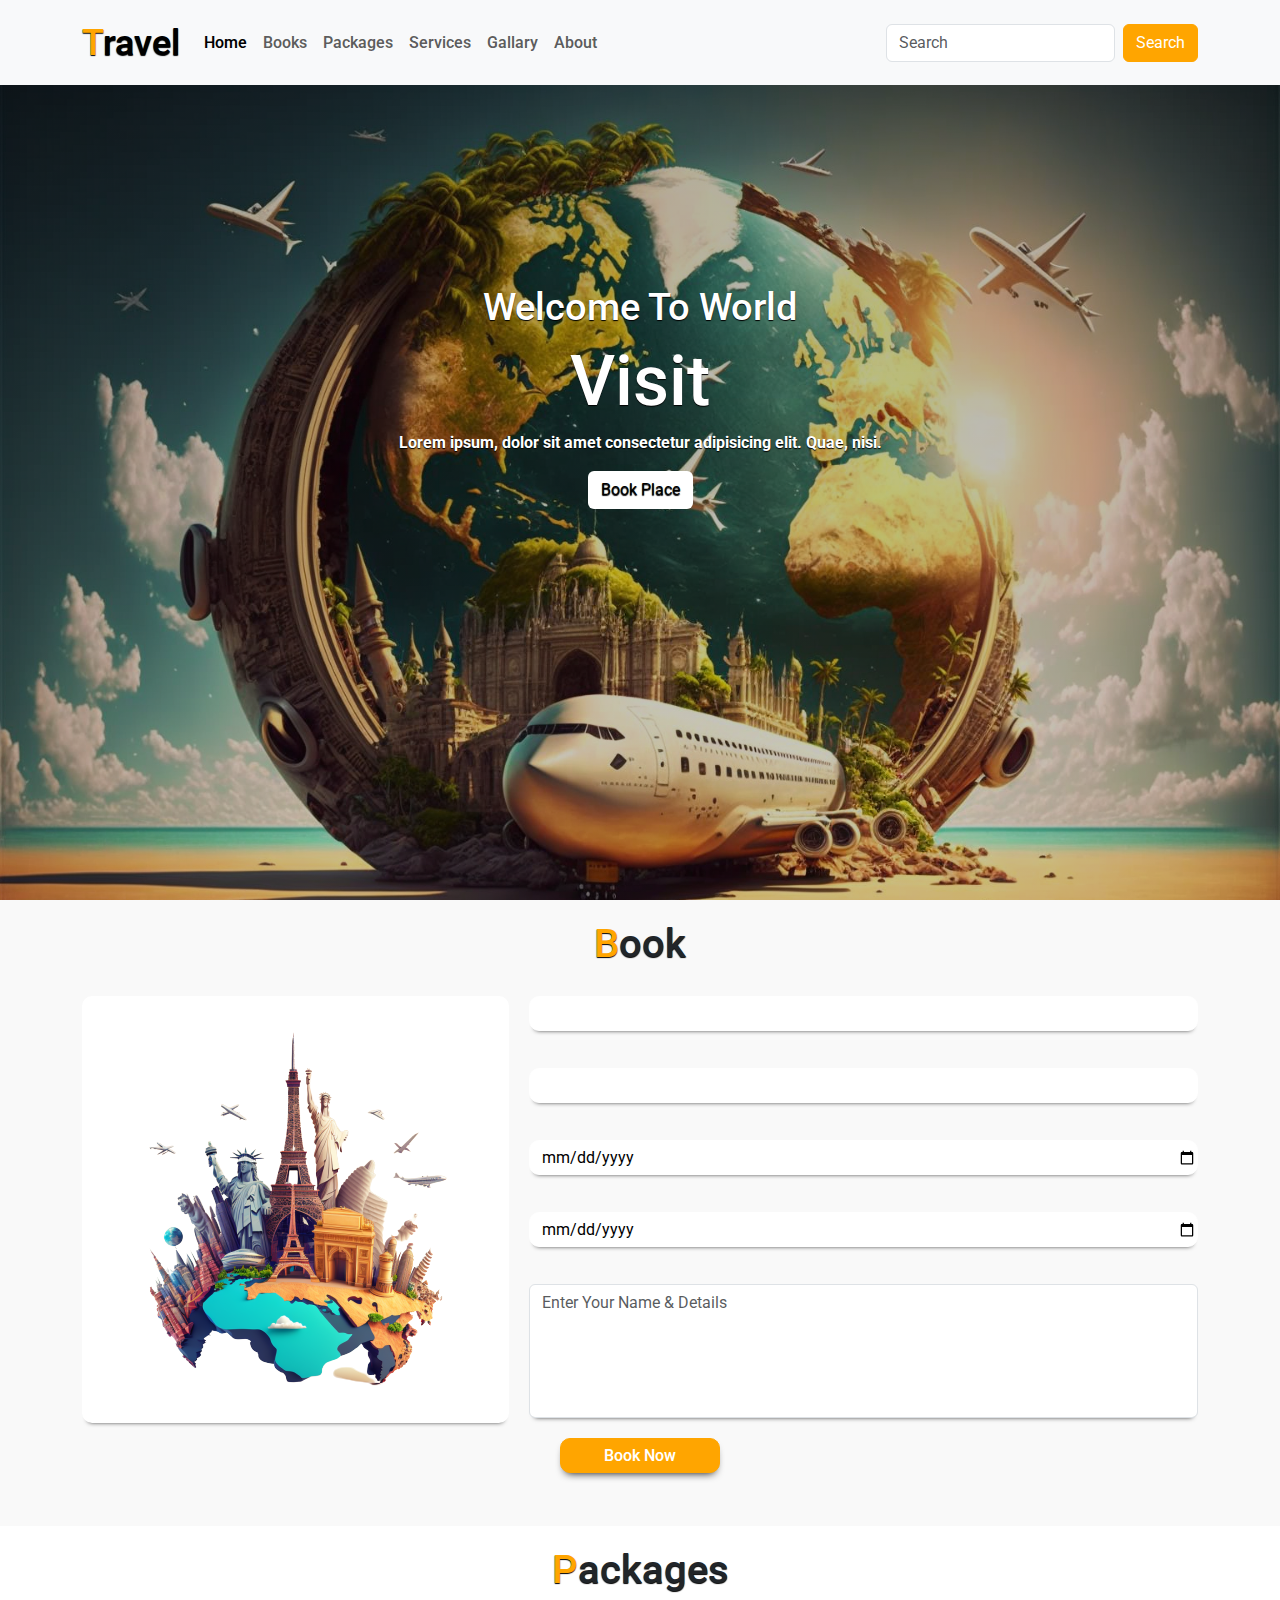
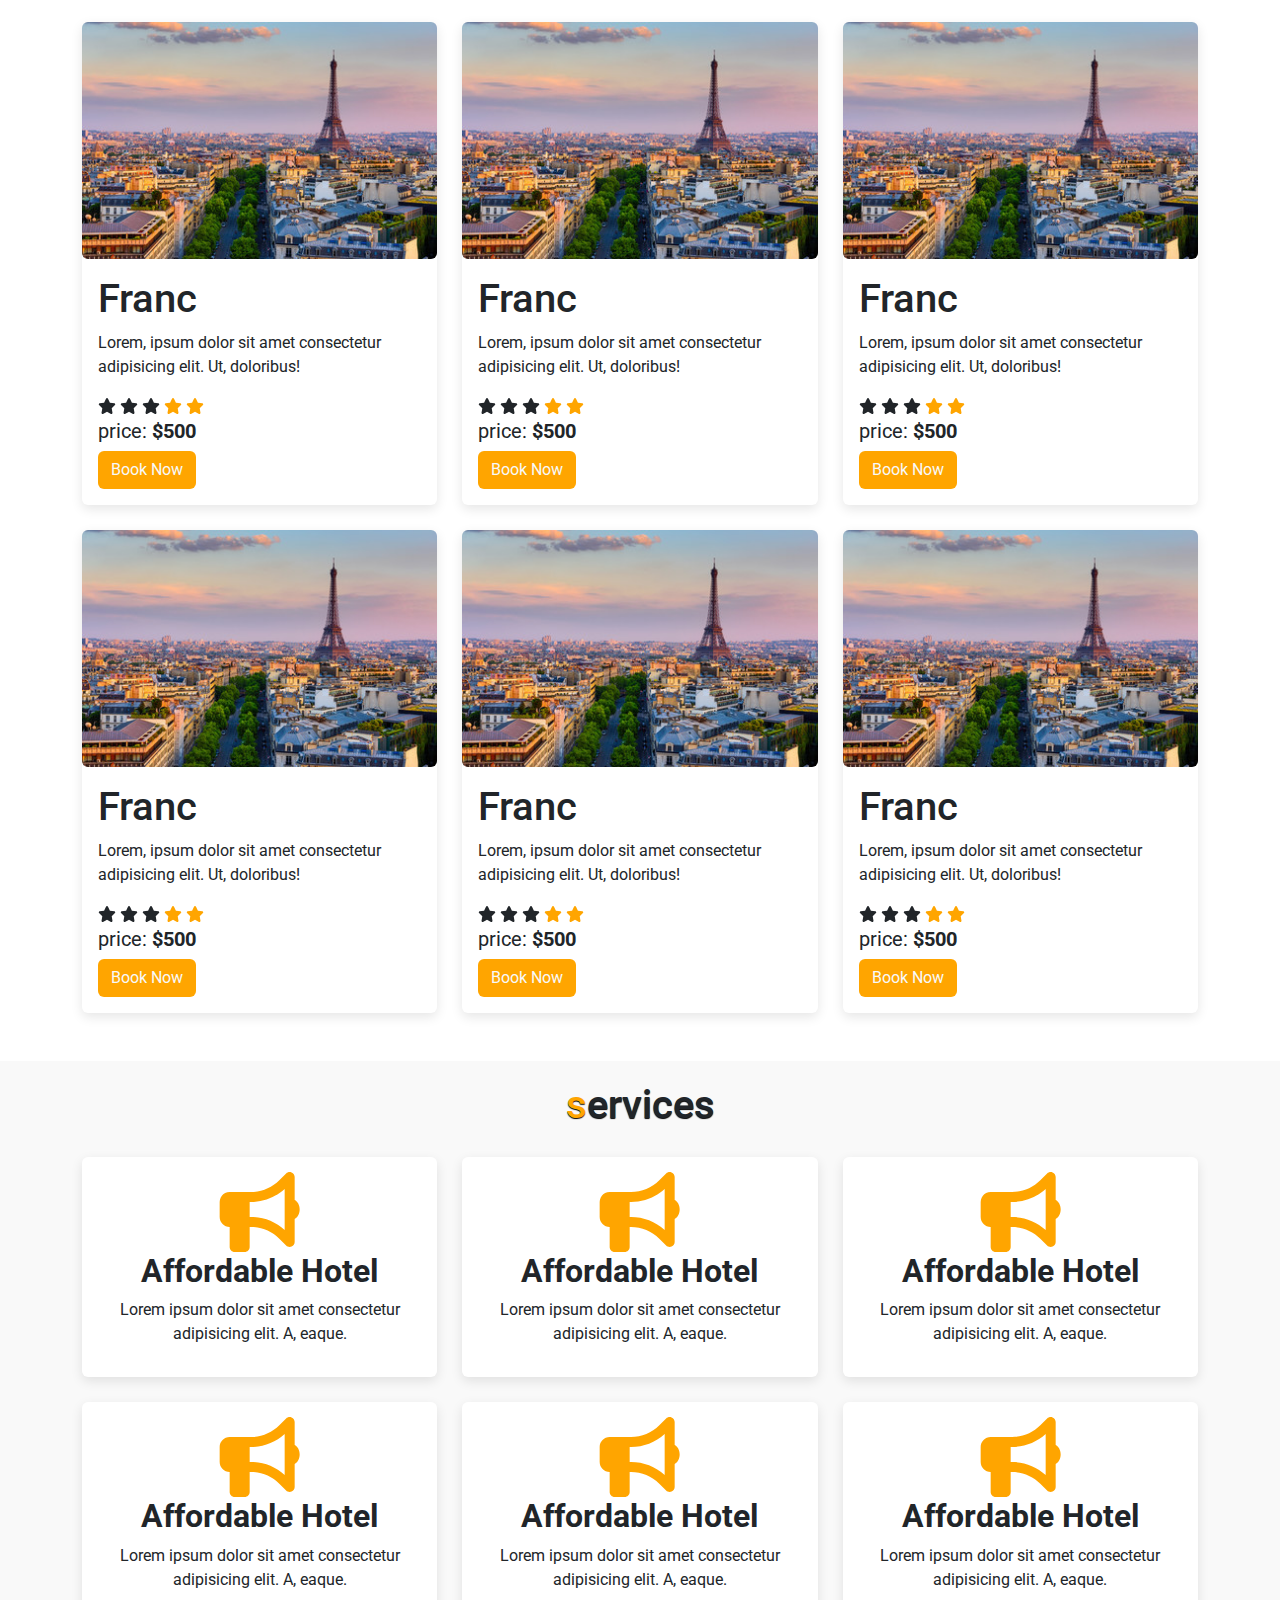
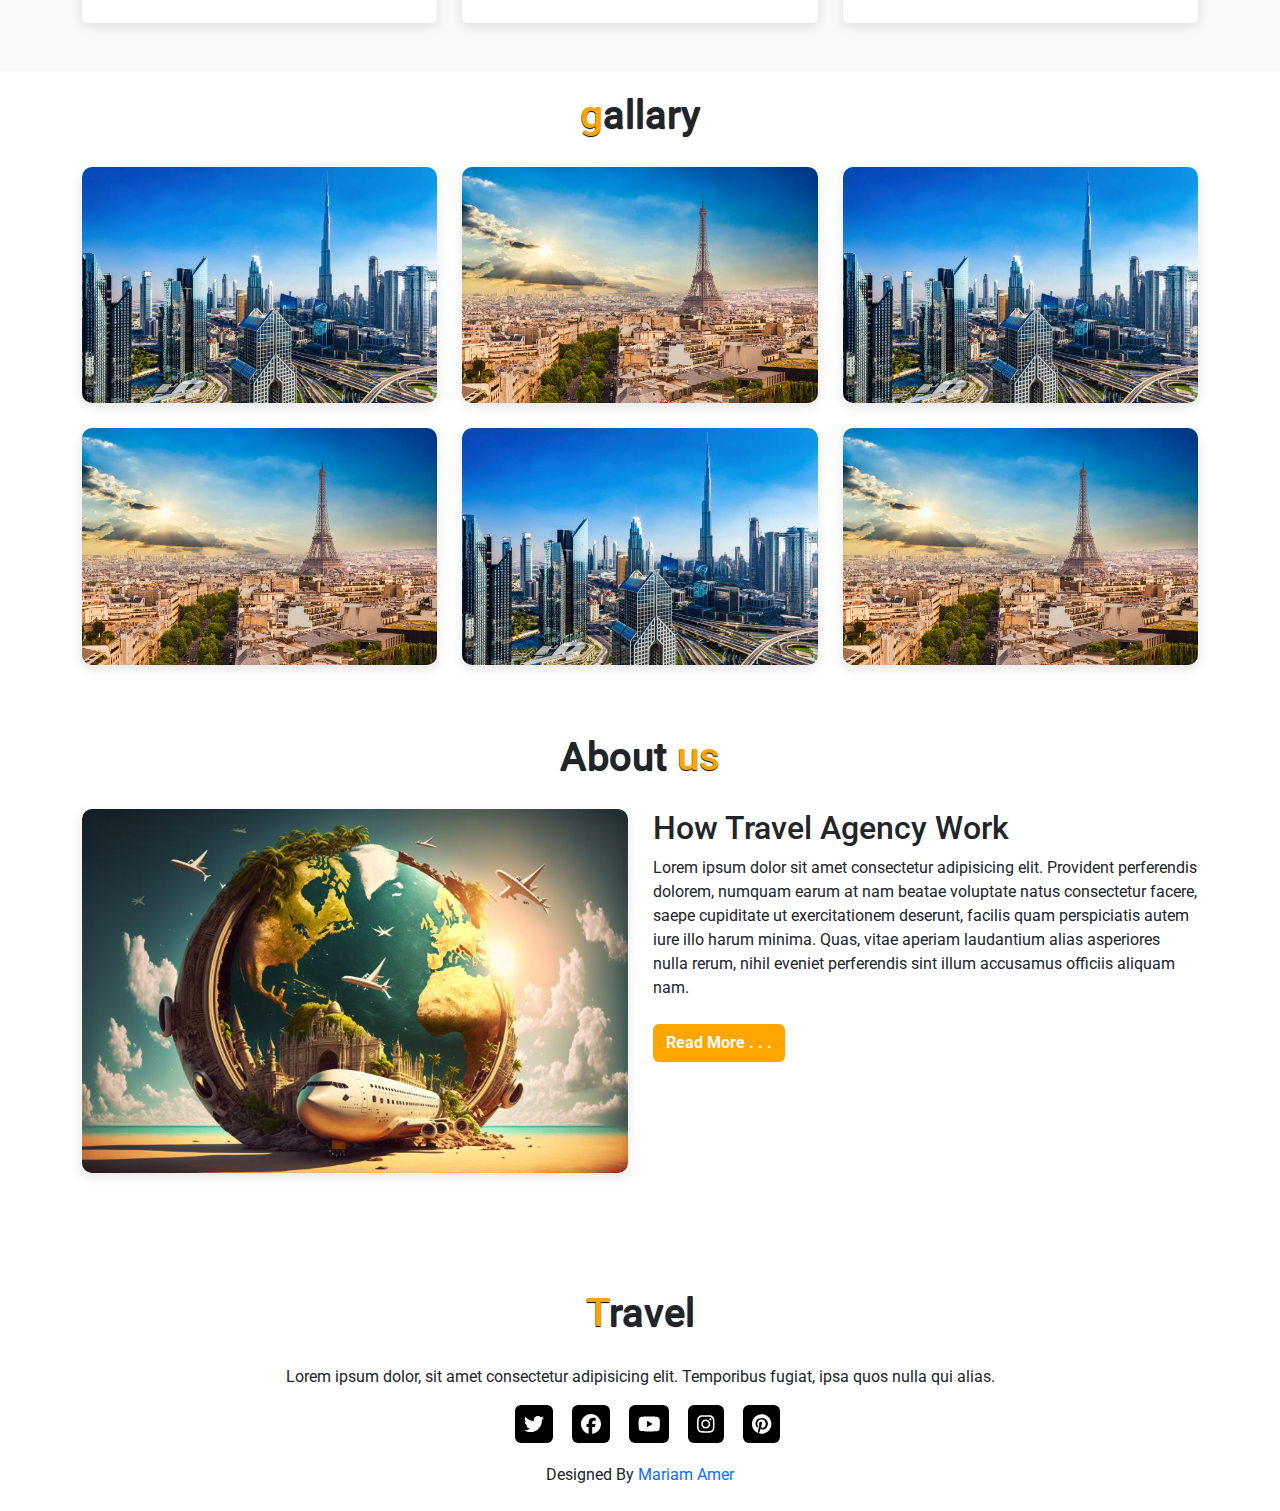
==== commit 0350689d: "us & footer" ====
--- a/html/html.html
+++ b/html/html.html
@@ -269,6 +269,42 @@
     </section>
 
 
+    <section class="us pb-5">
+        <div class="container">
+            <div class="title">
+                <h1>About <span>us</span></h1>
+            </div>
+            <div class="holder d-grid ">
+                <div class="card col"><img src="/images/about-img.png" alt=""></div>
+                <div class="info col">
+                    <h2 class="text-capitalize">How Travel Agency Work</h2>
+                    <p class="mb-4">Lorem ipsum dolor sit amet consectetur adipisicing elit. Provident perferendis dolorem, numquam earum at nam beatae
+                    voluptate natus consectetur facere, saepe cupiditate ut exercitationem deserunt, facilis quam perspiciatis autem iure
+                    illo harum minima. Quas, vitae aperiam laudantium alias asperiores nulla rerum, nihil eveniet perferendis sint illum
+                    accusamus officiis aliquam nam.</p>
+                    <a href="#" class="btn fw-bolder ">Read More . . .</a>
+                </div>
+            </div>
+        </div>
+    </section>
+
+
+    <footer class="pt-5 pb-2">
+        <div class="title">
+            <h1><span>T</span>ravel</h1>
+        </div>
+        <div class="info text-center">
+            <p>Lorem ipsum dolor, sit amet consectetur adipisicing elit. Temporibus fugiat, ipsa quos nulla qui alias.</p>
+            <div class="media ">
+                <i class="fa-brands fa-twitter"></i>
+                <i class="fa-brands fa-facebook"></i>
+                <i class="fa-brands fa-youtube"></i>
+                <i class="fa-brands fa-instagram"></i>
+                <i class="fa-brands fa-pinterest"></i>
+            </div>
+            <p>Designed By <a href="#">Mariam Amer</a></p>
+        </div>
+    </footer>
     <script src="/js/bootstrap.bundle.min.js"></script>
     <script src="/js/all.min.js"></script>
     <script src="/js/js.js"></script>
--- a/css/css.css
+++ b/css/css.css
@@ -27,6 +27,12 @@
 .btn{
     background-color: var(--main-color);
     color: white;
+    transition: .3s;
+}
+.btn:hover{
+    background-color: var(--main-color);
+    color: white;
+    border: var(--main-color);
 }
 /* nav */
 nav{
@@ -226,5 +232,42 @@
 }
 /* Gallary */
 /* us */
-
-/* us */+.us{
+
+}
+.us .holder{
+gap: 25px;
+grid-template-columns: repeat(auto-fit,minmax(450px,1fr));
+}
+.us .holder img{
+    border-radius: 10px;
+}
+.us a{
+    transition: .3s;
+}
+.us a:hover{
+    padding-left: 25px;
+    padding-right: 30px;
+}
+/* us */
+/* footer */
+footer{
+
+}
+footer svg{
+background-color: black;
+    padding: 9px;
+    height: 54px;
+    color: white;
+    font-size: 20px;
+    transition: .5s;
+    height: 200px;
+    border-radius: 6px;
+    margin-left: 15px;
+    margin-bottom: 15px;
+}
+footer svg:hover{
+background-color: var(--main-color);
+color: white;
+}
+/* footer */